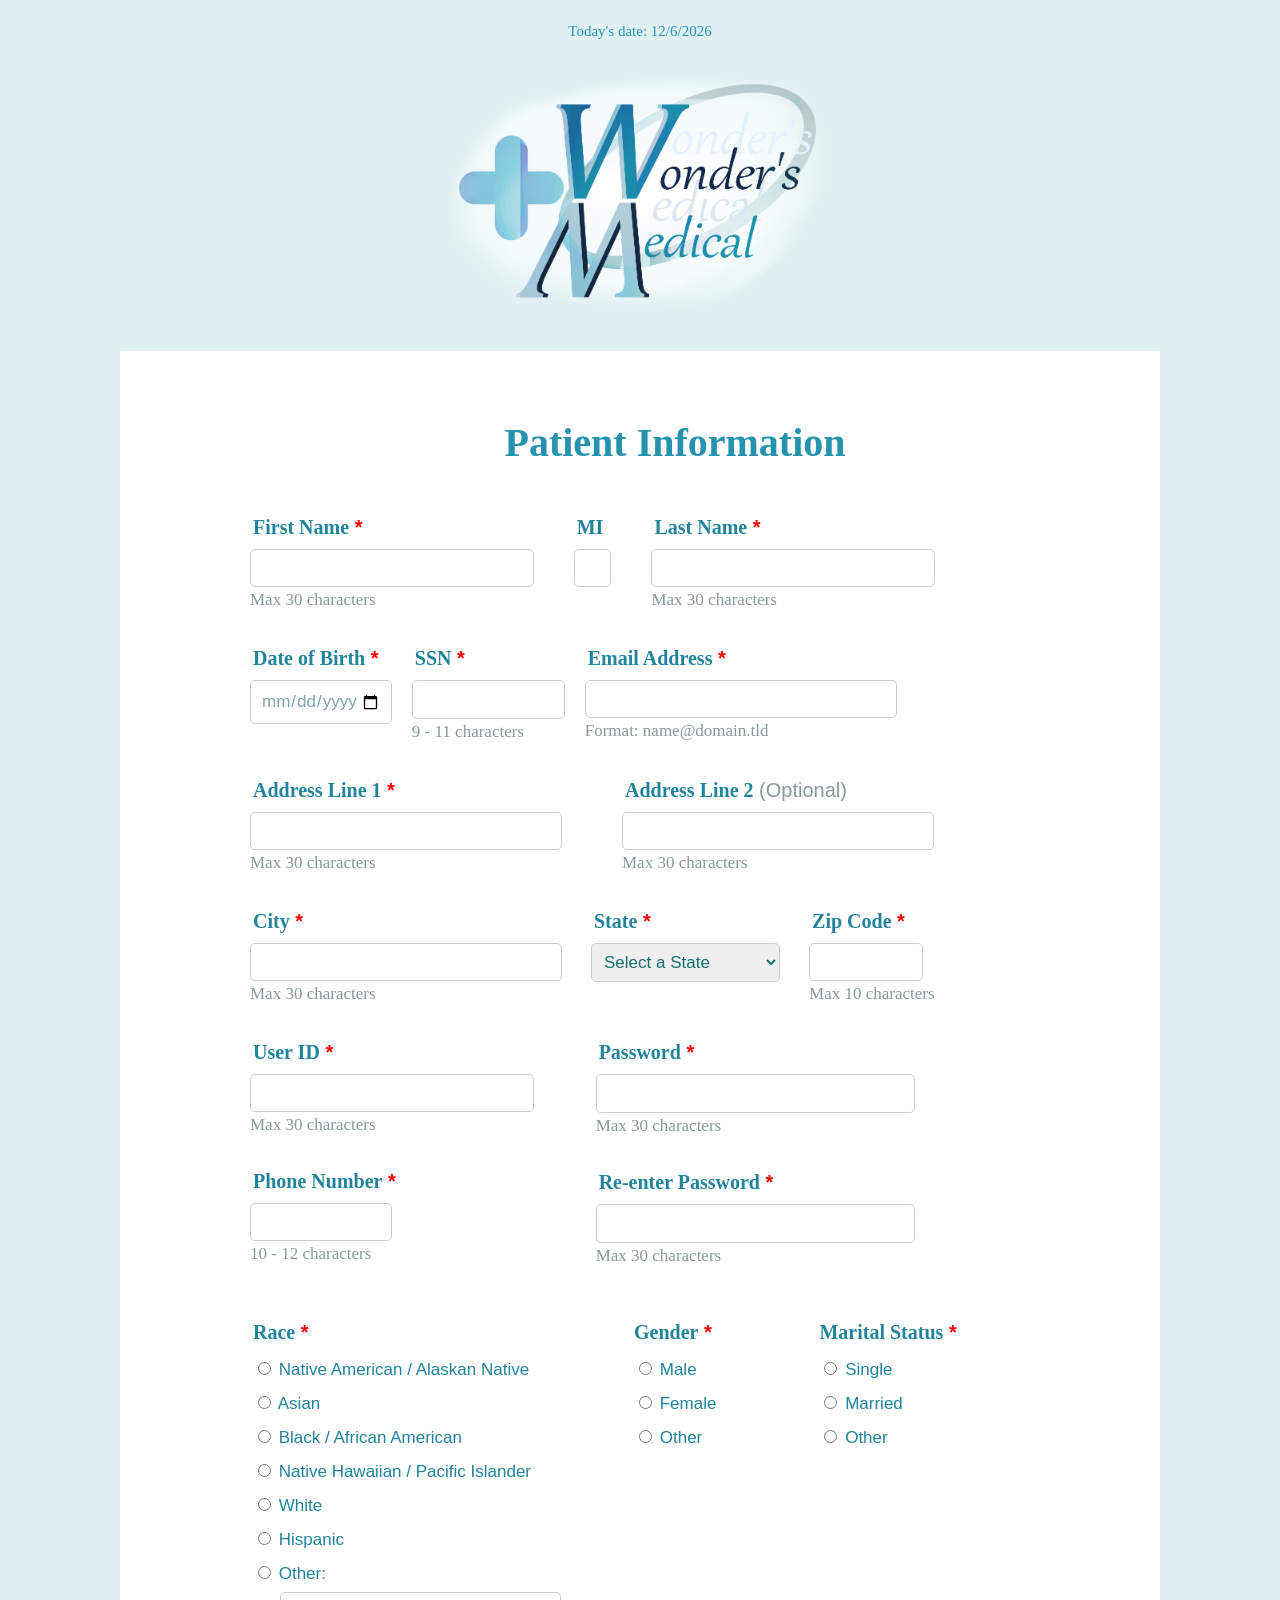
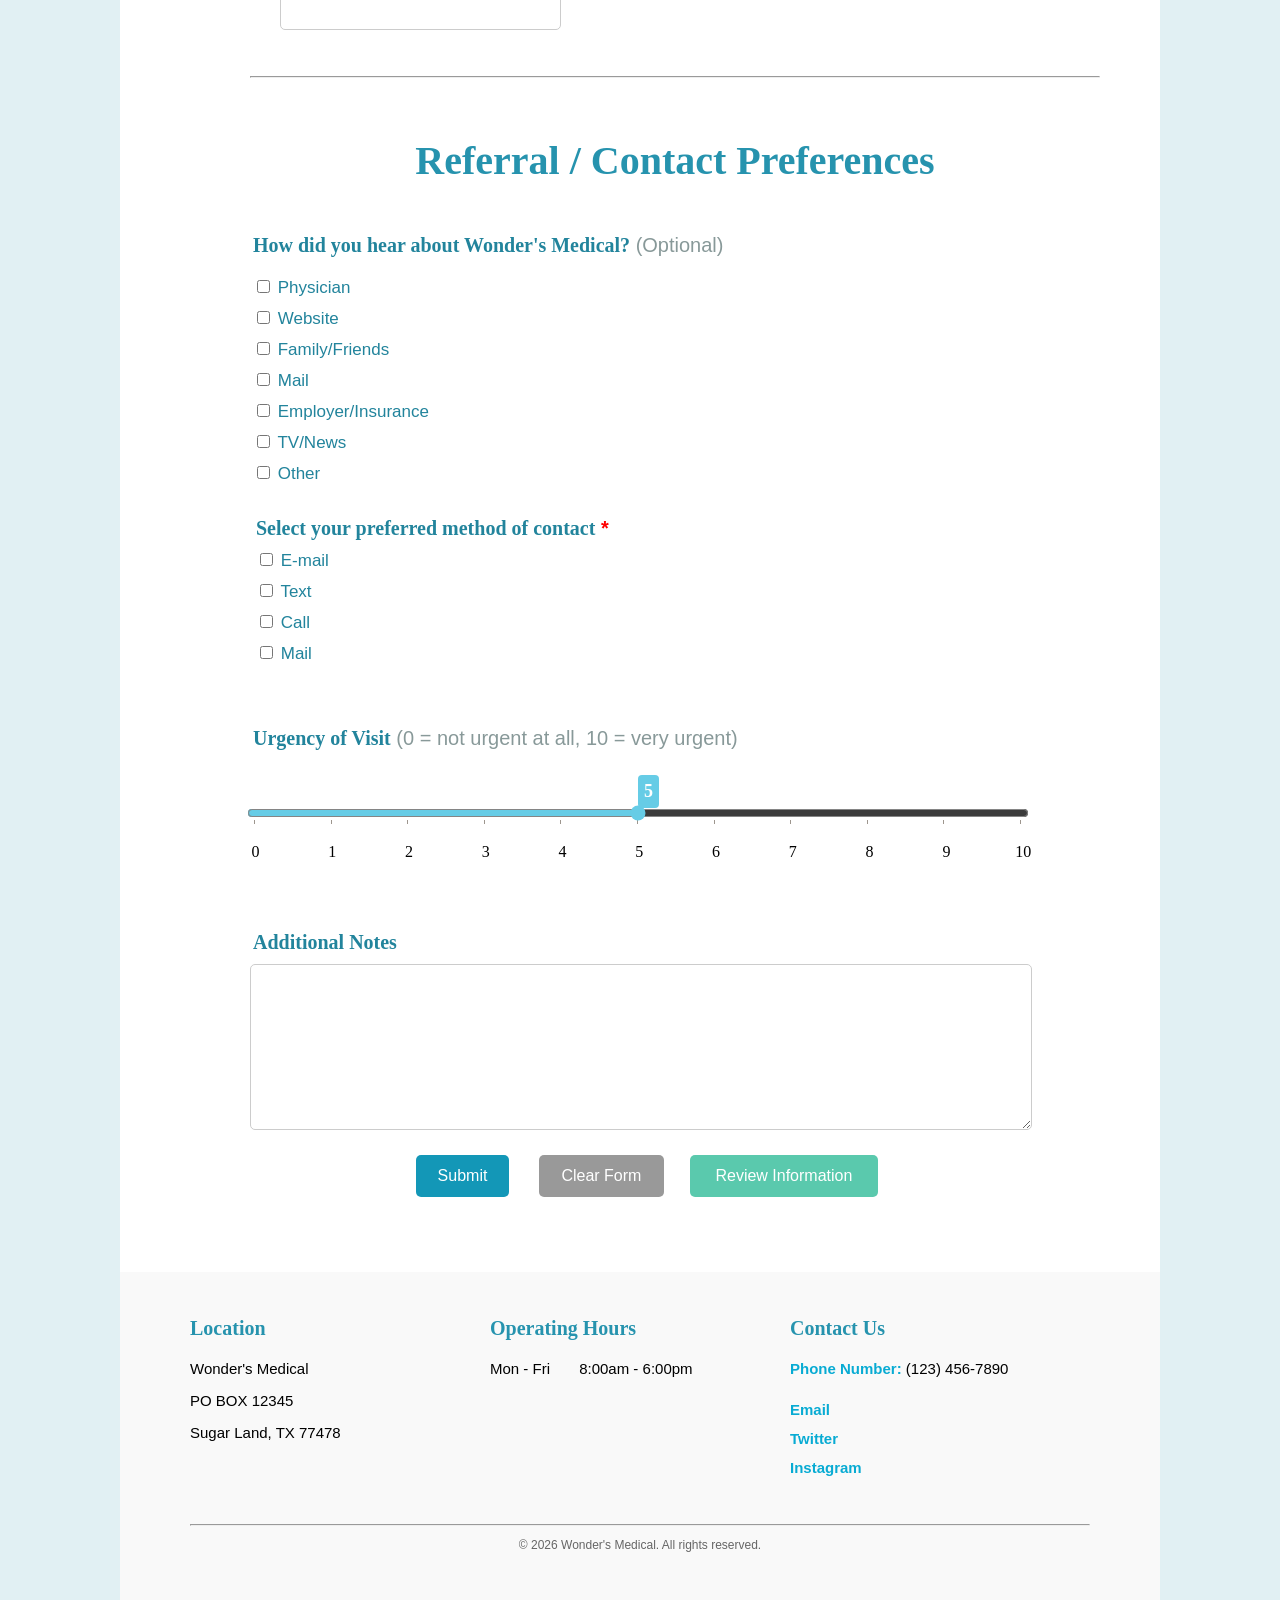
==== patient-form-2.HTML @ e2fff263 "Add files via upload" ====
<!-- 
    Name: Quyen Do Nguyen  
    File: patient-form-2.html
    Date Created: 2026-03-02
    Date Updated: 2026-03-27
    Purpose: MIS 3371 Assignment 2's HTML file for a form.
-->

<!DOCTYPE html>
<html lang="en">

<head>
    <meta charset="UTF-8">
    <title>Wonder's Medical - Patient Registration</title>
    <link rel="stylesheet" href="patient-form-stylesheet-2.CSS">
</head>

    <!-- Header -->
        <p class="date-text">Today's date: <span id="todaydate"></span></p>

<body>

    <!-- Header -->
    <table>
        <tr>
            <td id="header">
                <img id="wonders_medical_logo"
                        src="wonders_medical_logo.PNG"
                        width="450"
                        height="270"
                        alt="Wonder's Medical Logo">
            </td>
        </tr>
    </table>

    <!-- Leads to the Thank You page after submission -->
    <form name="patient-form" 
                id="patient-form" 
                action="patient-form-thanks.HTML"
                onreset="clearForm()">

    <!-- Patient's Information Section -->
    <h2>Patient Information</h2>

        <!-- Names, Phone Number -->
        <table class="form-table">
            <tr class="fname-mi-lname-row">
                <td>
                    <label>First Name<span class="required"> *</span></label>
                    <input type="text"
                                size="30"
                                minlength="1"
                                maxlength="30"
                                id="firstname"
                                name="firstname"
                                required
                                oninput="validateFirstName()"
                                title="First Name must be 1-30 characters long; only letters, (') or (-) are allowed.">
                    <p class="help-text">Max 30 characters</p>
                </td>

                <td>
                    <label>MI</label>
                    <input type="text" class="middle-initial-box"
                                size="1"
                                minlength="1"
                                maxlength="1" 
                                id="middlename" 
                                name="middlename" 
                                pattern="[Z-Za-z]+"
                                oninput="validateMiddleInitial()"
                                title="Middle Initial must only be 1 character long; only letters allowed.">
                </td>

                <td>
                    <label>Last Name<span class="required"> *</span></label>
                    <input type="text"
                                size="30"
                                minlength="1"
                                maxlength="30" 
                                id="lastname" 
                                name="lastname" 
                                required
                                oninput="validateLastName()"
                                title="Last Name must be 1-30 characters long; only letters, ('), (-), and numbers 2-5 allowed.">
                    <p class="help-text">Max 30 characters</p>
                </td>
            </tr>
        </table>

        <!-- Date of Birth, SSN, Email Address -->
        <table class="form-table">
             <tr class="dob-ssn-row">                
                <td>
                    <label>Date of Birth<span class="required"> *</span></label>
                    <input type="date" 
                                size="10"
                                maxlength="10"
                                id="dob"
                                name="dob"
                                required
                                oninput="validateDOB()"
                                title="Date of Birth must be within 120 years and cannot be in the future.">
                </td>

                <td>
                    <label>SSN<span class="required"> *</span></label>
                    <input type="password"
                                size="11"
                                minlength="9"
                                maxlength="11"
                                id="ssn"
                                name="ssn"
                                required
                                oninput="validateSSN()"
                                title="Social Security must be 9-11 characters long.">
                    <p class="help-text">9 - 11 characters</p>
                </td>

                <td>
                    <label>Email Address<span class="required"> *</span></label>
                    <input type="email" 
                                size="33"
                                maxlength="33"
                                id="email"
                                name="email"
                                required
                                oninput="validateEmail()"
                                title="Email Address must follow this format: name@domain.tld.">
                    <p class="help-text">Format: name@domain.tld</p>
                </td>
            </tr>
        </table>

        <!-- Address -->
        <table class="form-table">
            <tr class="address-row">
                <td>
                    <label>Address Line 1<span class="required"> *</span></label>
                    <input type="text" 
                                size="30"
                                minlength="2"
                                maxlength="30"
                                id="address1"
                                name="address1"
                                required
                                oninput="validateAddress1()"
                                title="Address must be 2-30 characters long.">
                    <p class="help-text">Max 30 characters</p>
                </td>

                <td>
                    <label>Address Line 2<span class="optional-text"> (Optional)</span></label>
                    <input type="text"
                                size="30"
                                minlength="2"
                                maxlength="30"
                                id="address2"
                                name="address2"
                                oninput="validateAddress2()"
                                title="Address 2 must be 2-30 characters long.">
                    <p class="help-text">Max 30 characters</p>
                </td>
            </tr>
        </table>

        <!-- City, State, Zip -->
        <table class="form-table">
            <tr class="city-state-zip-row">
                <td>
                    <label>City<span class="required"> *</span></label>
                    <input type="text"
                                size="30"
                                minlength="2"
                                maxlength="30"
                                id="city"
                                name="city"
                                required
                                oninput="validateCity()"
                                title="City must be 2-30 characters long."> 
                    <p class="help-text">Max 30 characters</p>
                </td>

                <td>
                    <label>State<span class="required"> *</span></label>
                    <select name="state" class="select-format"
                                id="state" 
                                required
                                oninvalid="this.setCustomValidity('Invalid State.')"
                                oninput="this.setCustomValidity('')"
                                title="Please select a State.">
                        <option selected="Select">Select a State</option>
                            <option value="AL">AL</option>
                            <option value="AK">AK</option>
                            <option value="AZ">AZ</option>
                            <option value="AR">AR</option>
                            <option value="CA">CA</option>
                            <option value="CO">CO</option>
                            <option value="CT">CT</option>
                            <option value="DE">DE</option>
                            <option value="DC">DC</option>
                            <option value="FL">FL</option>
                            <option value="GA">GA</option>
                            <option value="HI">HI</option>
                            <option value="ID">ID</option>
                            <option value="IL">IL</option>
                            <option value="IN">IN</option>
                            <option value="IA">IA</option>
                            <option value="KS">KS</option>
                            <option value="KY">KY</option>
                            <option value="LA">LA</option>
                            <option value="ME">ME</option>
                            <option value="MD">MD</option>
                            <option value="MA">MA</option>
                            <option value="MI">MI</option>
                            <option value="MN">MN</option>
                            <option value="MS">MI</option>
                            <option value="MO">MO</option>
                            <option value="MT">MT</option>
                            <option value="NE">NE</option>
                            <option value="NV">NV</option>
                            <option value="NH">NH</option>
                            <option value="NJ">NJ</option>
                            <option value="NM">NM</option>
                            <option value="NY">NY</option>
                            <option value="NC">NC</option>
                            <option value="ND">ND</option>
                            <option value="OH">OH</option>
                            <option value="OK">OK</option>
                            <option value="OR">OR</option>
                            <option value="PA">PA</option>
                            <option value="RI">RI</option>
                            <option value="SC">SC</option>
                            <option value="SD">SD</option>
                            <option value="TN">TN</option>
                            <option value="TX">TX</option>
                            <option value="UT">UT</option>
                            <option value="VT">VT</option>
                            <option value="VA">VA</option>
                            <option value="WA">WA</option>
                            <option value="WV">WV</option>
                            <option value="WI">WI</option>
                            <option value="WY">WY</option>
                    </select>
                </td>

                <td>
                    <label>Zip Code<span class="required"> *</span></label>
                    <input type="text" 
                                size="10"
                                minlength="5"
                                maxlength="10"
                                id="zip"
                                name="zip"
                                required
                                oninput="validateZip()"
                                title="Zip Code must be 5-10 characters long; only numbers and (-) allowed.">   
                    <p class="help-text">Max 10 characters</p>
                </td>
            </tr>
        </table>


        <!-- User ID, Password, Re-enter Password, Phone Number -->
        <table class="form-table">
            <tr class="userid-password-row">
                <td>
                    <label>User ID<span class="required"> *</span></label>
                    <input type="text" 
                                size="30"
                                minlength="5"
                                maxlength="30"
                                id="userid"
                                name="userid"
                                required
                                oninput="validateUserID()"
                                title="User ID must be 5-30 characters and cannot start with a number; lowercase case letters, numbers, (_) , and (-) allowed (No spaces).">
                    <p class="help-text">Max 30 characters</p><br>

                    <label>Phone Number<span class="required"> *</span></label>
                    <input type="phone"
                                size="12"
                                maxlength="12"
                                id="phonenumber"
                                name="phonenumber"
                                required
                                oninput="validatePhoneNumber()"
                                title="Phone Number must be 10-12 characters long.">
                    <p class="help-text">10 - 12 characters</p>
                </td>

                <td>
                    <label>Password<span class="required"> *</span></label>
                    <input type="password" 
                                size="30"
                                minlength="8"
                                maxlength="30"
                                id="password"
                                name="password"
                                required
                                oninput="validatePassword()"
                                title="Password cannot contain any part of the User ID and must contain at least 1 upper case letter, 1 number, and 1 special character.">
                    <p class="help-text">Max 30 characters</p><br>

                    <label>Re-enter Password<span class="required"> *</span></label>
                    <input type="password" 
                                size="30"
                                minlength="8"
                                maxlength="30"
                                id="reenterpassword"
                                name="reenterpassword"
                                required
                                oninput="validateReenterPassword()"
                                title="Re-enter Password must match password.">
                    <p class="help-text">Max 30 characters</p>
                </td>
            </tr>
        </table>

        <br>

        <!-- Gender, Marital Status, Race -->
        <table class="form-table">
            <tr class="race-gender-marital-row">
                <td>
                    <label>Race<span class="required"> *</span></label>
                    <div class="radio-group">
                        <label class="label-radio" ><input type="radio" name="race" required> Native American / Alaskan Native</label>
                            <label class="label-radio"><input type="radio" name="race"> Asian</label>
                            <label class="label-radio"><input type="radio" name="race"> Black / African American</label>
                            <label class="label-radio"><input type="radio" name="race"> Native Hawaiian / Pacific Islander</label>
                            <label class="label-radio"><input type="radio" name="race"> White</label>
                            <label class="label-radio"><input type="radio" name="race"> Hispanic</label>
                            <label class="label-radio"><input type="radio" name="race"> Other:</label>
                                <input class="input-text-other" type="text" name="other" id="other">
                    </div>
                </td>

                <td>
                    <label>Gender<span class="required"> *</span></label>
                    <div class="radio-group">
                        <label class="label-radio"><input type="radio" name="gender" required> Male</label>
                        <label class="label-radio"><input type="radio" name="gender"> Female</label>
                        <label class="label-radio"><input type="radio" name="gender"> Other</label>
                    </div>
                </td>

                <td>
                    <label>Marital Status<span class="required"> *</span></label>
                    <div class="radio-group">
                        <label class="label-radio"><input type="radio" name="marital" required> Single</label>
                        <label class="label-radio"><input type="radio" name="marital"> Married</label>
                        <label class="label-radio"><input type="radio" name="marital"> Other</label>
                    </div>
                </td>
            </tr>
        </table>

        <br>
        <hr>
        <br>

        <!-- Referral and Contact Preferences -->
        <h2>Referral / Contact Preferences</h2>

        <!-- Referral -->
        <table class="form-table">
            <tr>
                <td>
                    <label>How did you hear about Wonder's Medical?<span class=optional-text> (Optional)</span></label>
                    <div class="checkbox-group">
                        <label class="label-check-box"><input type="checkbox" name="referral"> Physician</label>
                        <label class="label-check-box"><input type="checkbox" name="referral"> Website</label>
                        <label class="label-check-box"><input type="checkbox" name="referral"> Family/Friends</label>
                        <label class="label-check-box"><input type="checkbox" name="referral"> Mail</label>
                        <label class="label-check-box"><input type="checkbox" name="referral"> Employer/Insurance</label>
                        <label class="label-check-box"><input type="checkbox" name="referral"> TV/News</label>
                        <label class="label-check-box"><input type="checkbox" name="referral"> Other</label>
                    </div>
                </td>
            </tr>
        </table>

        <!-- Contact Preference -->
        <table>
            <tr>
                <td id="contactMethod">
                    <label>Select your preferred method of contact<span class="required"> *</span></label>
                    <div class="checkbox-group">
                        <label class="label-check-box"><input type="checkbox" name="contact"> E-mail</label>
                        <label class="label-check-box"><input type="checkbox" name="contact"> Text</label>
                        <label class="label-check-box"><input type="checkbox" name="contact"> Call</label>
                        <label class="label-check-box"><input type="checkbox" name="contact"> Mail</label>
                    </div>
                </td>
            </tr>
        </table>


    <!-- Urgency of Visit slide bar -->
    <table class="form-table">
        <tr>
            <td>
                <div>
                    <label style="margin-top: 50px; margin-bottom: 40px;">Urgency of Visit<span class="optional-text"> (0 = not urgent at all, 10 = very urgent)</span>
                    </label>
                </div>
            </td>
        </tr>

        <!-- Slider  -->
        <tr>
            <td>
                <div class="slider-container" style="position: relative;">
                    <input type="range"
                        id="urgencySlider"
                        name="urgency"
                        min="0"
                        max="10"
                        step="1"
                        value="5"
                        list="urgencyLevel"
                        style="width: 100%;">
                    <span id="urgencyOutput" class="slider-value">5</span>

                    <!-- Numbers below slider -->
                    <div class="slider-numbers">
                        <span>0</span>
                        <span>1</span>
                        <span>2</span>
                        <span>3</span>
                        <span>4</span>
                        <span>5</span>
                        <span>6</span>
                        <span>7</span>
                        <span>8</span>
                        <span>9</span>
                        <span>10</span>
                    </div>
                </div>
            </td>
        </tr>
    </table>

    <!-- Datalist Numbers -->
    <datalist id="urgencyLevel">
        <option value="0">
        <option value="1">
        <option value="2">
        <option value="3">
        <option value="4">
        <option value="5">
        <option value="6">
        <option value="7">
        <option value="8">
        <option value="9">
        <option value="10">
    </datalist>


        <!-- Additional Notes -->
        <table class="form-table">
            <tr>
                <td>
                    <label>Additional Notes</label>
                    <textarea name="notes"
                                    size="200"
                                    maxlength="254"
                                    rows="8"
                                    cols="150" 
                                    id="notes">
                    </textarea>
                </td>
            </tr>
        </table>

        <!-- Buttons -->
        <table class="form-table">
            <tr class="buttons-row">
                <td style="text-align:center;">
                    <button type="submit" class="submit-button">Submit</button>
                </td>

                <td>
                    <button type="reset" class="reset-button">Clear Form</button>
                    <div id="clearFormMessage"></div>
                </td>

                <td>
                    <button type="button" class="review-button" onclick='reviewForm()'>Review Information</button>
                </td>
            </tr>
        </table>


    </form>


    <!-- Load external JavaScript -->
    <script src="patient-form-js-2.JS"></script>

    <script>
        const d = new Date();
        let text = d.toLocaleDateString();
        document.getElementById("today").innerHTML = text;
    </script>


        <!-- Footer -->
    <div>
        <footer class="footer-box">
            <div class="footer-container">

                <!-- Location -->
                <div class="footer-column">
                    <h3>Location</h3>
                    <p>Wonder's Medical</p>
                    <p>PO BOX 12345</p>
                    <p>Sugar Land, TX 77478</p>
                </div>

                <!-- Operating Hours -->
                <div class="footer-column">
                    <h3>Operating Hours</h3>
                    <p>Mon - Fri &nbsp&nbsp&nbsp&nbsp&nbsp 8:00am - 6:00pm</p>
                </div>

                <!-- Contacts -->
                <div class="footer-column">
                    <h3>Contact Us</h3>
                    <p><span style="color:rgb(8, 171, 211); font-weight: bold;">Phone Number:</span> (123) 456-7890</p>
                        <div class="footer-column contact-column">
                            <a href="#">Email</a>  
                            <a href="#">Twitter</a>
                            <a href="#">Instagram</a>
                        </div>
                </div>

            </div>
            <hr>
                <p class="footer-bottom">&copy; 2026 Wonder's Medical. All rights reserved.</p>
        </footer>
    </div>

<!-- Review Information inputted into form -->
<p id="outputFormInput" style="display:none;"></p>


</body>
</html>
---- patient-form-stylesheet-2.CSS ----
/* 
    Name: Quyen Do Nguyen
    File: patient-form-stylesheet-2.css
    Date Created: 2026-03-02
    Date Updated: 2026-03-27
    Purpose: Style sheet for MIS 3371 Assignment 2 HTML file (patient-form-2.HTML)
*/

body {
    display: flex;
    flex-direction: column;
    background: #e1f0f3;
    align-items: center; 
}

#header {
    text-align: right;
    margin-bottom: 20px;
}

#wonders_medical_logo {
    display: block;
    margin-bottom: 20px;
}

.date-text {
    font-family: Cambria, Cochin, Georgia, Times, 'Times New Roman', serif;
    font-size: 15px;
    text-align: right;
    color: rgb(38, 147, 174);
}

form {
    display: block;
    width: 850px; 
    background: white;
    padding-top: 35px;
    padding-left: 130px;
    padding-right: 60px;
    padding-bottom: 50px;
    margin: auto;
}

h2 {
    font-family: Cambria, Cochin, Georgia, Times, 'Times New Roman', serif;
    font-size: 40px;
    text-align: center;
    margin-bottom: 50px;
    color: rgb(38, 147, 174);
}

h3 {
    font-family: Cambria, Cochin, Georgia, Times, 'Times New Roman', serif;
    font-size: 20px;
    margin-top: 10px;
    margin-bottom: 20px;
    color: rgb(38, 147, 174);
}

.section {
    margin-bottom: 35px;
    padding-bottom: 15px;
    border-bottom: 1px solid #ccc;
}

.row {
    display: flex;
    gap: 23px;
    margin-bottom: 15px;
    flex-wrap: wrap;
    justify-content: left; 
}

.help-text {
    margin-top: 3px; 
    font-size: 17px; 
    color: rgb(136, 153, 153); 
}

.optional-text {
    font-family:'Trebuchet MS', 'Lucida Sans Unicode', 'Lucida Grande', 'Lucida Sans', Arial, sans-serif;    
    font-size: 20px;
    font-weight: normal;
    color: rgb(136, 153, 153); 
}

.select-format {
    font-family: 'Lucida Sans', 'Lucida Sans Regular', 'Lucida Grande', 'Lucida Sans Unicode', Geneva, Verdana, sans-serif;
    font-size: 17px;
    padding: 8px;
    border-radius: 5px;
    border: 1px solid rgb(204, 204, 204);
    box-sizing: border-box;
    color: rgb(23, 112, 112); 
}

.required {
    font-family: "Source Sans Pro", sans-serif;
    font-size: 20px; 
    color: red;
}

label {
    display: block;
    font-family: Cambria, Cochin, Georgia, Times, 'Times New Roman', serif;
    font-size: 20px;
    font-weight: bold;
    margin-bottom: 10px;
    margin-left: 3px;
    text-align: left; 
    color: rgb(34, 132, 156);
}

.label-radio {
    display: block;
    font-family: 'Lucida Sans', 'Lucida Sans Regular', 'Lucida Grande', 'Lucida Sans Unicode', Geneva, Verdana, sans-serif;
    font-size: 17px;
    font-weight: normal;
    margin-bottom: 8px;
    padding-top: 5px;
}

.radio-group,
.checkbox-group {
    display: block;
    flex-wrap: wrap;
    gap: 15px;
}

.label-check-box {
    display: block;
    font-family: 'Lucida Sans', 'Lucida Sans Regular', 'Lucida Grande', 'Lucida Sans Unicode', Geneva, Verdana, sans-serif;
    font-size: 17px;
    font-weight: normal;
    text-align: left; 
    margin-top: 10px;
}

.form-table {
    width: 100%;
    border-collapse: collapse;
    margin-bottom: 10px; 
}

.form-table tr {
    display: flex; 
    margin-bottom: 10px;  
}

.form-table td {
    display: flex;
    flex-direction: column;
    flex: 1; 
    padding: 0; 
    vertical-align: top;
}

/* Input box spacing specifics */
.fname-mi-lname-row {
    gap: 40px; 
    flex: none;
}

.fname-mi-lname-row td {
    flex: none;  
}

.dob-ssn-row {
    gap: 20px; 
}

.dob-ssn-row td {
    flex: inherit;  
}

.address-row {
    gap: 60px; 
    flex: none;
}

.address-row td {
    flex: none;  
}

.city-state-zip-row {
    gap: 29px; 
    flex: none;
}

.city-state-zip-row td {
    flex: none;  
}

.userid-password-row {
    gap: 62px; 
    flex: none;
}

.userid-password-row td {
    flex: none;  
}

.race-gender-marital-row {
    gap: 100px; 
    flex : none;
}

.race-gender-marital-row td {
    flex: none;
}

.buttons-row {
    gap: 40px;
    align-items: center;
    justify-content: center;   
    margin-left: -60px;
    flex: none;
}

.buttons-row td {
    flex: none;  
}

input[type="text"],
input[type="email"],
input[type="password"],
input[type="phone"] {
    font-family: 'Lucida Sans', 'Lucida Sans Regular', 'Lucida Grande', 'Lucida Sans Unicode', Geneva, Verdana, sans-serif;
    font-size: 17px;
    width: 100%;
    padding: 8px;
    border-radius: 5px;
    border: 1px solid rgb(204, 204, 204);
    box-sizing: border-box;
    color: rgb(16, 92, 92); 
}

/* Input box size specifics */
#firstname,
#lastname,
#userid {
    width: 30ch;
}

#middlename {
    width: 4ch;
    padding: 8px;
    text-align: center;
}

#dob {
    width: 15ch;
    color: rgb(128, 163, 163); 
}

#ssn {
    width: 11ch;
    font-size: 20px;
    padding: 4px;
    font-family: 'Lucida Sans', 'Lucida Sans Regular', 'Lucida Grande', 'Lucida Sans Unicode', Geneva, Verdana, sans-serif;
    font-size: 25px;
    font-weight: bold;
    letter-spacing: -5px;
    color: rgb(16, 92, 92); 
}

#email {
    width: 33ch;
}

#phonenumber {
    width: 15ch;
}

#email {
    width: 33ch;
}

#address1 {
    width: 33ch;
}

#address2 {
    width: 33ch;
}

#city {
    width: 33ch;
}

#state {
    width: 20ch;
}

#zip {
    width: 12ch;
}

#password {
    width: 23ch;
    font-size: 20px;
    padding: 4px;
    font-family: 'Lucida Sans', 'Lucida Sans Regular', 'Lucida Grande', 'Lucida Sans Unicode', Geneva, Verdana, sans-serif;
    font-size: 25px;
    font-weight: bold;
    letter-spacing: -5px;
}

#reenterpassword {
    width: 23ch;
    font-size: 20px;
    padding: 4px;
    font-family: 'Lucida Sans', 'Lucida Sans Regular', 'Lucida Grande', 'Lucida Sans Unicode', Geneva, Verdana, sans-serif;
    font-size: 25px;
    font-weight: bold;
    letter-spacing: -5px;
    color: rgb(16, 92, 92); 
}

.input-text-other {
    margin-left: 30px;
}

input[type="date"] {
    font-family: 'Lucida Sans', 'Lucida Sans Regular', 'Lucida Grande', 'Lucida Sans Unicode', Geneva, Verdana, sans-serif;
    font-size: 17px;
    font-weight: normal;
    padding: 10px;
    border-radius: 5px;
    border: 1px solid rgb(204, 204, 204);
    box-sizing: border-box;
    color: rgb(23, 112, 112); 
}

input[type="textarea"],
textarea {
    width: 92%;
    font-family: 'Lucida Sans', 'Lucida Sans Regular', 'Lucida Grande', 'Lucida Sans Unicode', Geneva, Verdana, sans-serif;
    font-size: 17px;
    padding-left: 8px;
    border-radius: 5px;
    border: 1px solid rgb(204, 204, 204);
    box-sizing: border-box;
}

input[type="range"] {
    font-family: 'Lucida Sans', 'Lucida Sans Regular', 'Lucida Grande', 'Lucida Sans Unicode', Geneva, Verdana, sans-serif;
    font-size: 20px;
    accent-color: rgb(102, 204, 230);
}

.slider-container {
    position: relative;
    width: 92%;
    margin: auto;
    margin-left: -5px;
    text-align: center;
}

.slider-value {
    position: absolute;
    top: -25px;
    background-color: rgb(102, 204, 230);
    color: white;
    padding: 6px;
    border-radius: 4px;
    font-size: 18px;
    margin-left: 2px;
    font-weight: bold;
    text-align: center;
    pointer-events: none;
}

.slider-numbers {
    display: grid;
    grid-template-columns: repeat(11, 1fr);
    width: 108%; 
    margin-top: 15px;
    margin-left: -28px;
    margin-bottom: 50px;
    text-align: center;
}

button {
    display: flex;
    justify-content: center;
    padding: 12px;
    margin: 5px;
    border: none;
    border-radius: 5px;
    font-size: 16px;
    cursor: pointer;
}

button:hover {
    opacity: 0.85;
}

.submit-button {
    background-color: rgb(19, 151, 183);
    width: 110%;
    color: white;
    align-self: center;
}

.reset-button {
    background-color: rgb(153, 153, 153);
    width: 110%;
    color: white;
    align-self: center;
}

#clearFormMessage {
    position: absolute;
    font-family: 'Lucida Sans', 'Lucida Sans Regular', 'Lucida Grande', 'Lucida Sans Unicode', Geneva, Verdana, sans-serif;
    font-size: 15px;
    color: rgb(8, 171, 211);
    font-weight: bold;
    margin-top: 70px;
    margin-left: 10px;
}

.review-button {
    background-color: rgb(90, 201, 173);
    width: 110%;
    color: rgb(255, 255, 255);
    align-self: center;
}

.footer-box {
    width: 1040px;  
    background-color: rgb(249, 249, 249);
    margin-top: auto;
    padding-top: 35px;
    padding-right: 70px; 
    padding-bottom: 50px;
    padding-left: 70px;
    font-family: 'Lucida Sans', 'Lucida Sans Regular', 'Lucida Grande', 'Lucida Sans Unicode', Geneva, Verdana, sans-serif;
    font-size: 15px;
    box-sizing: border-box;  
}

.footer-container {
    display: flex;
    justify-content: space-between;
    flex-wrap: wrap;
    margin-bottom: 15px;
}

.footer-column {
    flex: 1;
    min-width: 200px;
    margin-bottom: 15px;
}

.contact-column a,
.social-column a {
    display: block;
    text-decoration: none;
    font-weight: bold;
    padding-top: 3%;
    padding-bottom: 3px;
    margin-right: 10px;
    color: rgb(8, 171, 211); 
}

.contact-column a:hover,
.social-column a:hover {
    text-decoration: underline;
}

.footer-bottom {
    text-align: center;
    font-size: 12px;
    color: rgb(102, 102, 102);
}

#outputFormInput {
    font-family: 'Lucida Sans', 'Lucida Sans Regular', 'Lucida Grande', 'Lucida Sans Unicode', Geneva, Verdana, sans-serif;
    font-size: 17px;
    line-height: 40px;
    vertical-align: top;
    background-color: rgb(249, 249, 249);
    padding: 70px;
    border-radius: 5px;
    color: rgb(34, 132, 156);
}

.output-form-input-title {
    font-family: Cambria, Cochin, Georgia, Times, 'Times New Roman', serif;
    font-size: 35px;
    text-align: center;
    margin-bottom: 30px;
    color: rgb(38, 147, 174);
}

.review-table td {
    vertical-align: top; 
}
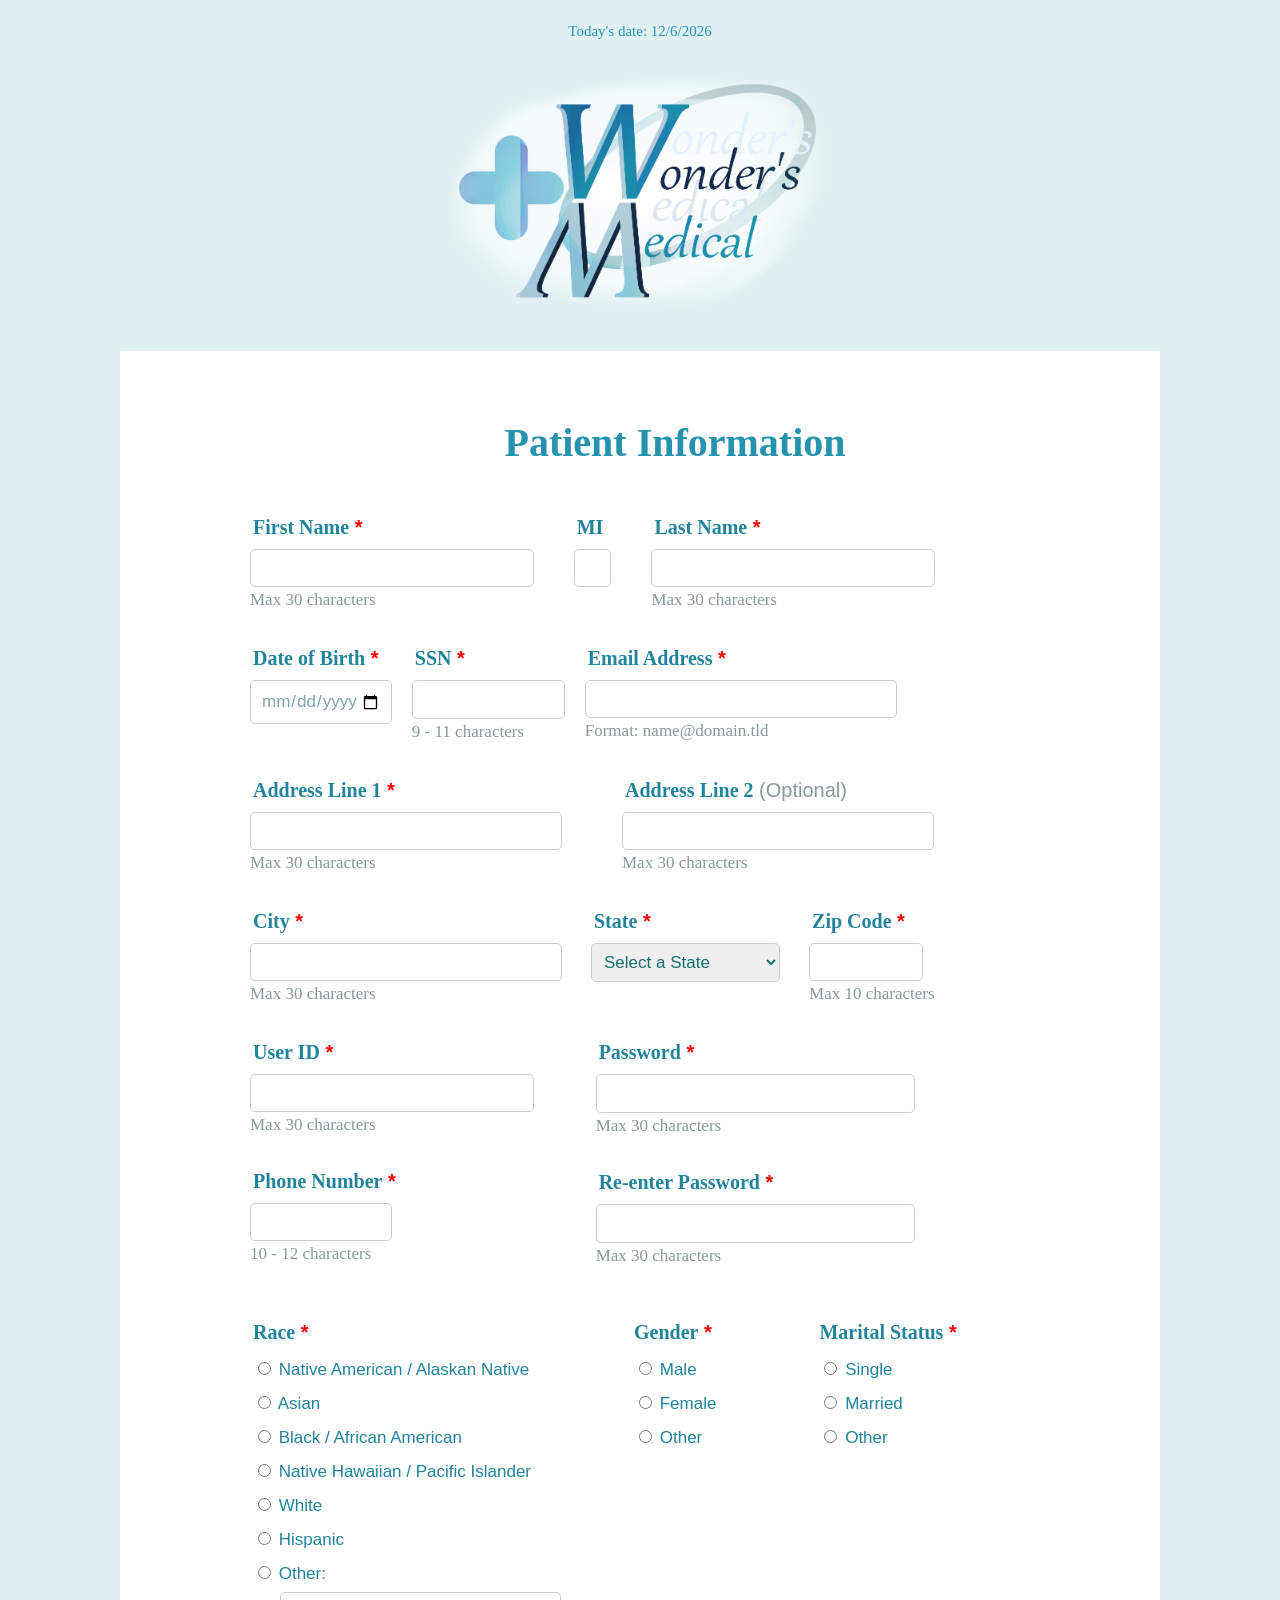
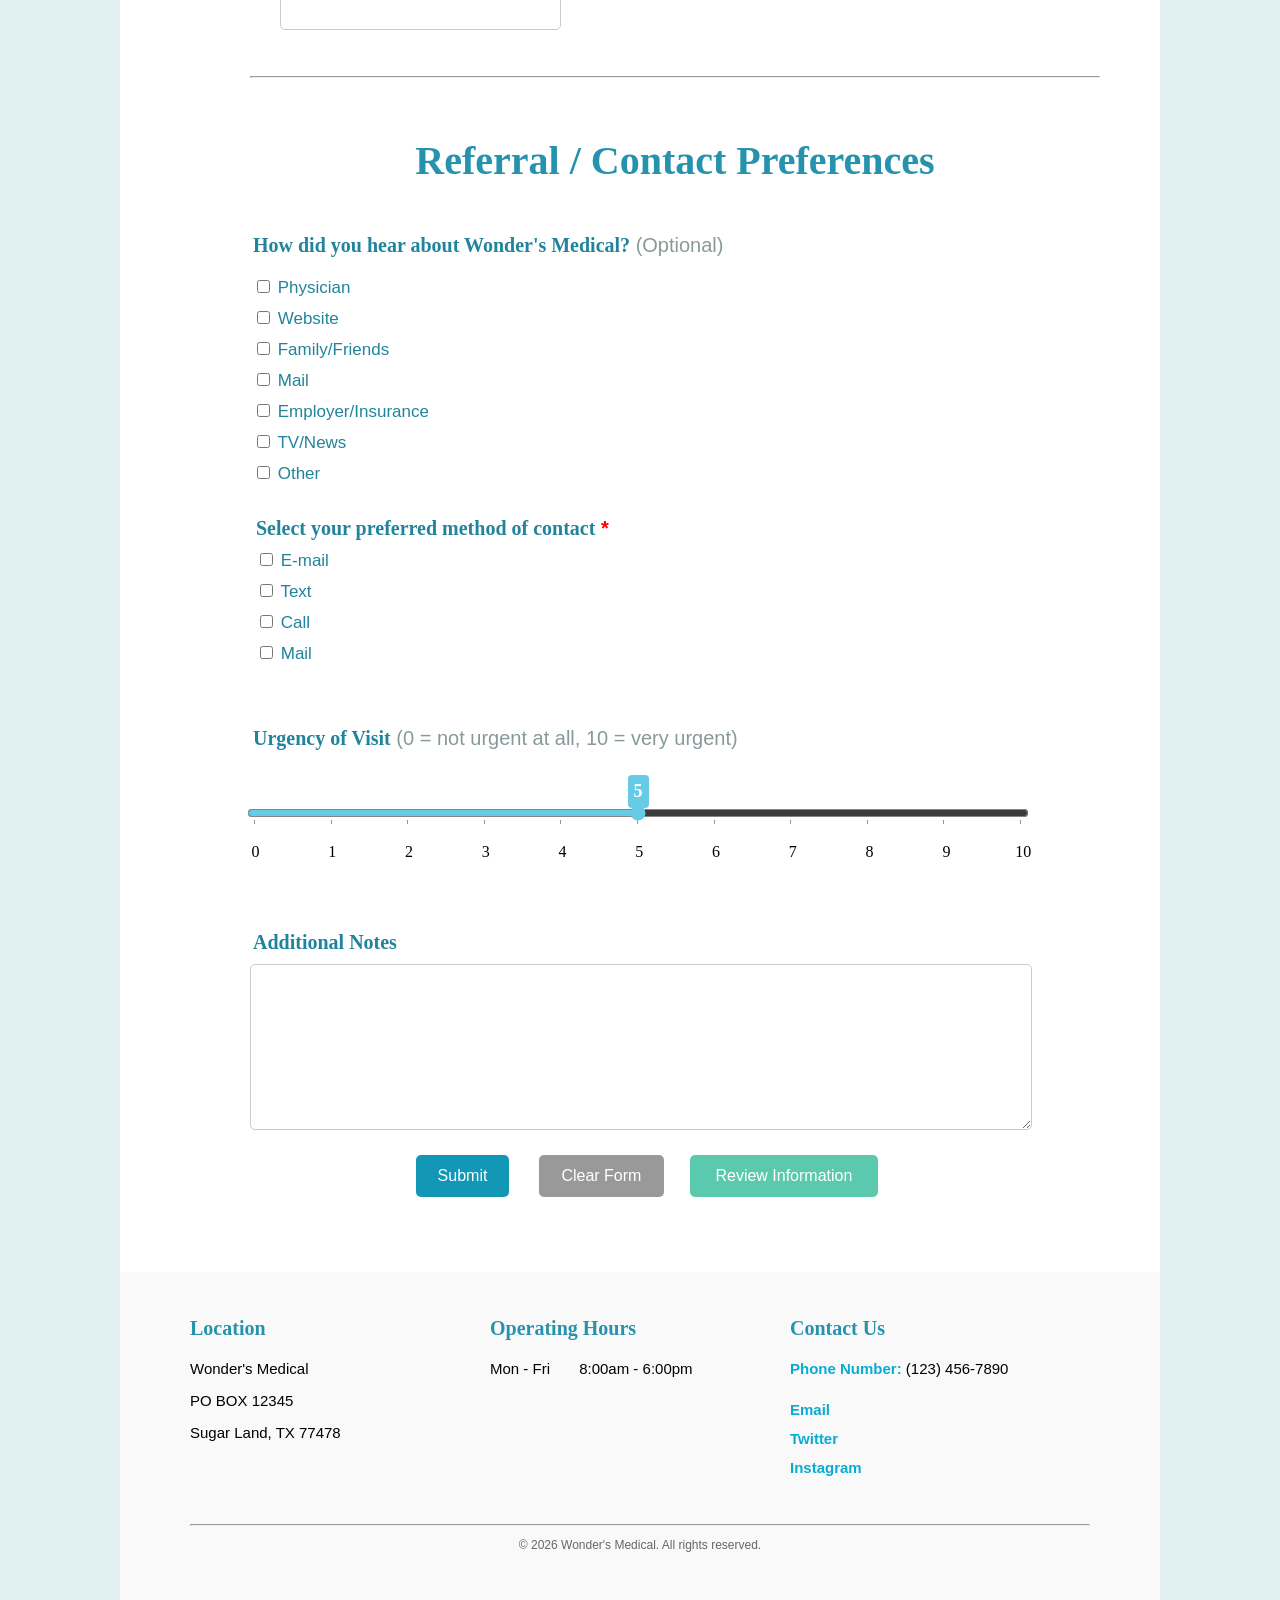
==== commit ee9d0a80: "Add files via upload" ====
--- a/patient-form-2.HTML
+++ b/patient-form-2.HTML
@@ -34,8 +34,8 @@
     </table>
 
     <!-- Leads to the Thank You page after submission -->
-    <form name="patient-form" 
-                id="patient-form" 
+    <form name="patient-form-2" 
+                id="patient-form-2" 
                 action="patient-form-thanks.HTML"
                 onreset="clearForm()">
 
@@ -495,15 +495,8 @@
 
     </form>
 
-
     <!-- Load external JavaScript -->
     <script src="patient-form-js-2.JS"></script>
-
-    <script>
-        const d = new Date();
-        let text = d.toLocaleDateString();
-        document.getElementById("today").innerHTML = text;
-    </script>
 
 
         <!-- Footer -->
